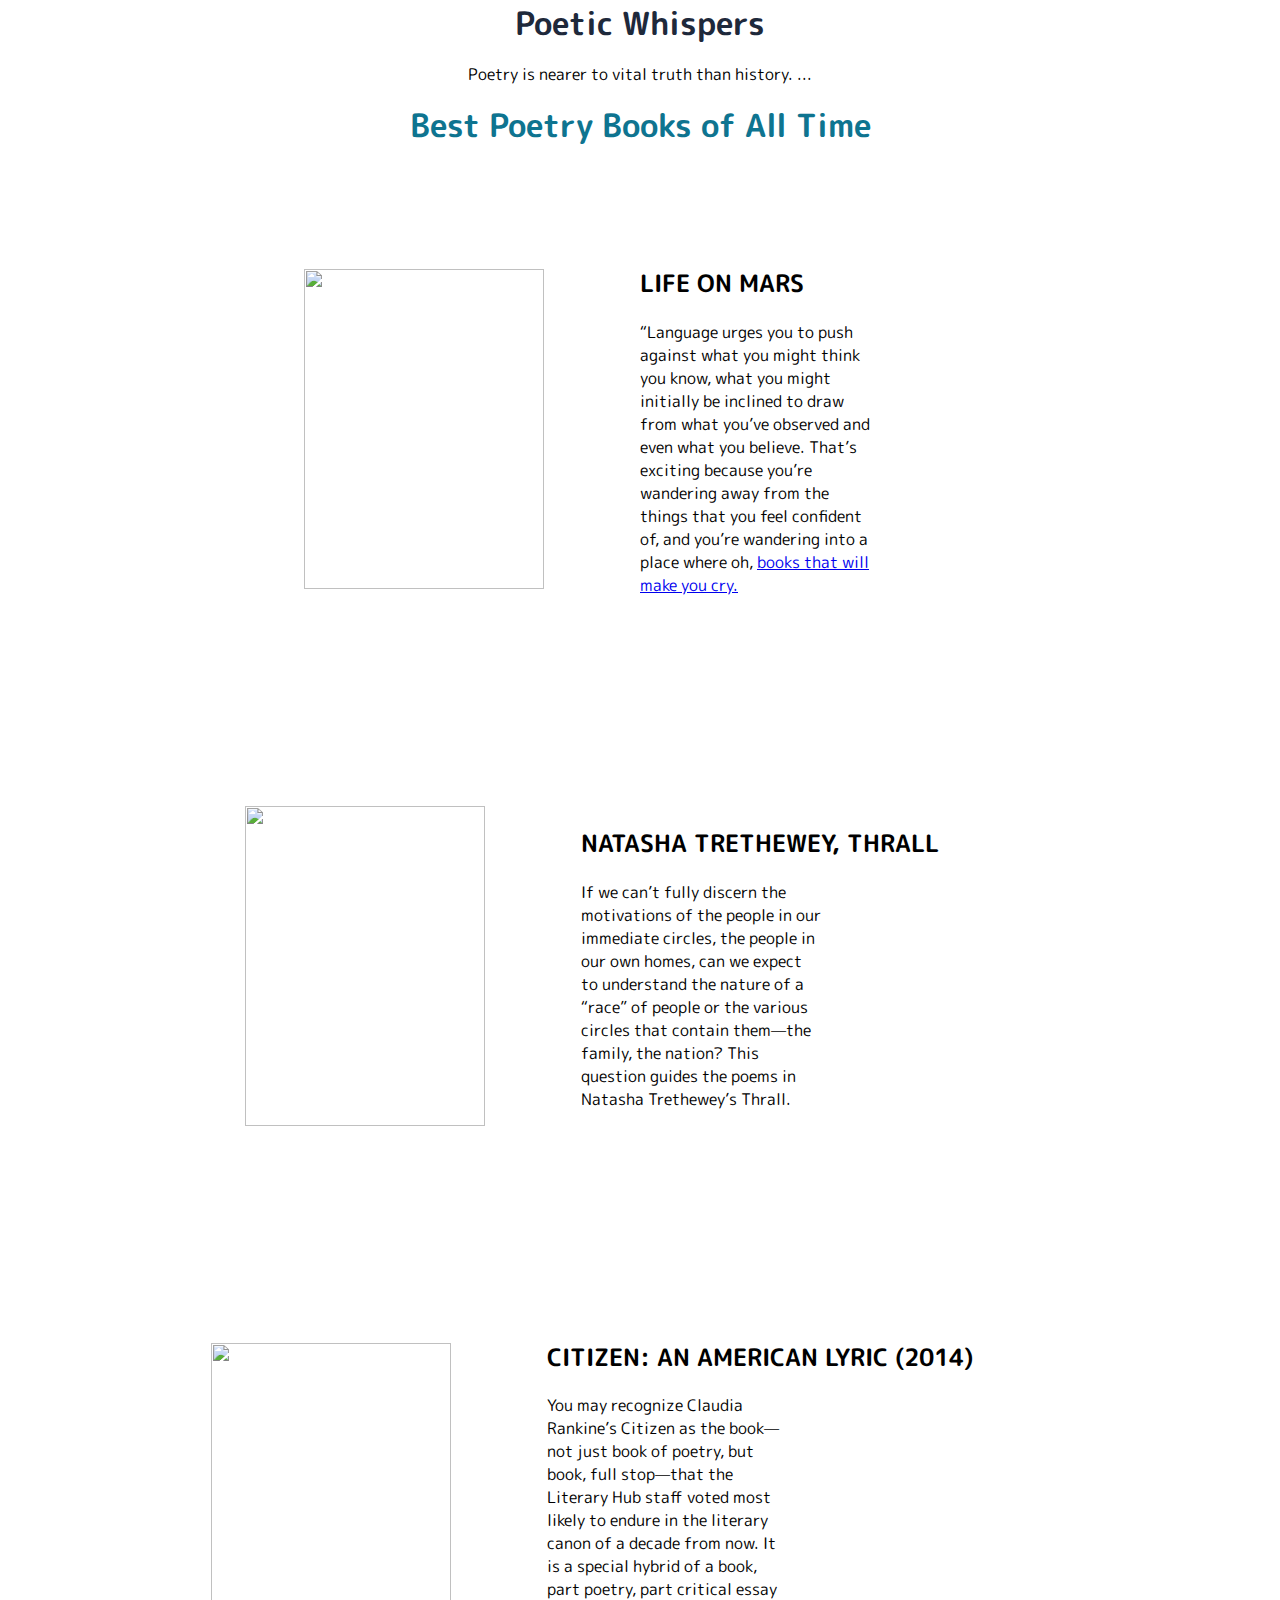
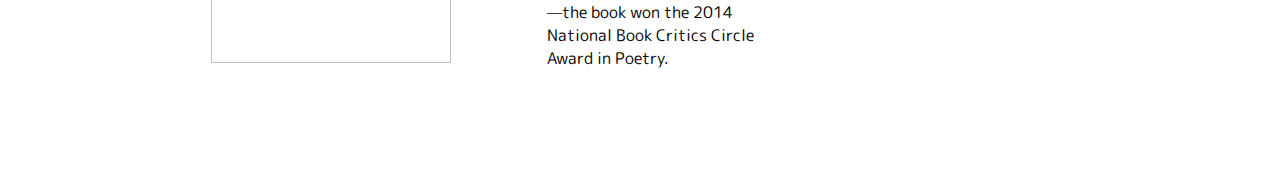
==== Week-2/Exercise2.1/index.html @ 5e218acc "middle section style" ====
<!DOCTYPE html>
<html lang="en">
<head>
    <meta charset="UTF-8">
    <meta http-equiv="X-UA-Compatible" content="IE=edge">
    <meta name="viewport" content="width=device-width, initial-scale=1.0">
    <link rel="stylesheet" href="styles.css">
    <title>Poetic Whispers</title>
</head>
<body>
    <header>
        <h4 class="title-nav">Poetic Whispers</h4>
        <p>Poetry is nearer to vital truth than history. ...</p> 
    </header>
    <h1 id="title-main">Best Poetry Books of All Time</h1>
    <section class="dis-col">
        <article class="dis-row book-container">
            <img class="book-img" src="https://s26162.pcdn.co/wp-content/uploads/2019/10/9781555975845-681x1024.png" alt="" srcset="">
            <div class="book-details">
                <h2>LIFE ON MARS</h2>
                <p class="para">“Language urges you to push against what you might think you know, what you might initially be inclined to draw from what you’ve
                     observed and even what you believe. That’s exciting because you’re wandering away from the things that you feel confident of, and you’re
                      wandering into a place where oh, <a href="https://www.rd.com/list/books-that-will-make-you-cry/">books that will make you cry.</a></p>
            </div>
        </article>
        <article class="dis-row book-container">
            <img class="book-img" src="https://s26162.pcdn.co/wp-content/uploads/2019/10/Screen-Shot-2019-10-03-at-3.27.44-PM.png" alt="" srcset="">
            <div class="book-details">
                <h2>NATASHA TRETHEWEY, THRALL</h2>
                <p class="para">If we can’t fully discern the motivations of the people in our immediate circles, the people in our own homes, can we expect to understand the nature of a “race” of people or the various circles that contain them—the family, the nation? This question guides the poems in Natasha Trethewey’s Thrall.</p>
            </div>
        </article>
        <article class="dis-row book-container">
            <img class="book-img" src="https://s26162.pcdn.co/wp-content/uploads/2019/10/9781555976903-704x1024.png" alt="" srcset="">
           <div class="book-details">
            <h2> CITIZEN: AN AMERICAN LYRIC
                (2014)</h2>
            <p class="para">You may recognize Claudia Rankine’s Citizen as the book—not just book of poetry, but book, full stop—that the Literary Hub staff voted most likely to endure in the literary canon of a decade from now. It is a special hybrid of a book, part poetry, part critical essay—the book won the 2014 National Book Critics Circle Award in Poetry.</p>
           </div>
        </article>
    </section>
</body>
</html>
---- Week-2/Exercise2.1/styles.css ----
@import url('https://fonts.googleapis.com/css2?family=M+PLUS+Rounded+1c:wght@300&display=swap');
:root{
    --clr-primary:#0e7490;
    --font-clr-dark:#0f172a;
    --font-clr-light:#1e293b;
    --bg-clr:#EBEBEB;
}
body{
    margin: 0;
    padding: 0;
    font-family: 'M PLUS Rounded 1c', sans-serif;
}
header{
    display: flex;
    flex-direction: column;
    align-items: center;
}
.title-nav{
    font-size: 2em;
    margin: 0%;
    color: var(--font-clr-light);
}
#title-main{
    margin: 0 auto;
    text-align: center;
    color: var(--clr-primary);
}
/* book section */
.book-container{
    width: 80%;
}
.book-img{
    width: 15rem;
    height: 20rem;
}
.dis-col{
    display: flex;
    flex-direction: column;
    align-items: center;
    justify-content: center;
}
.dis-row{
    display: flex;
    flex-direction: row;
    flex-wrap: wrap;
    align-items: center;
    justify-content: center;
}
.para{
    width: 15rem;
    
}
.book-details{
    padding: 1rem;
    margin: 5rem;
}
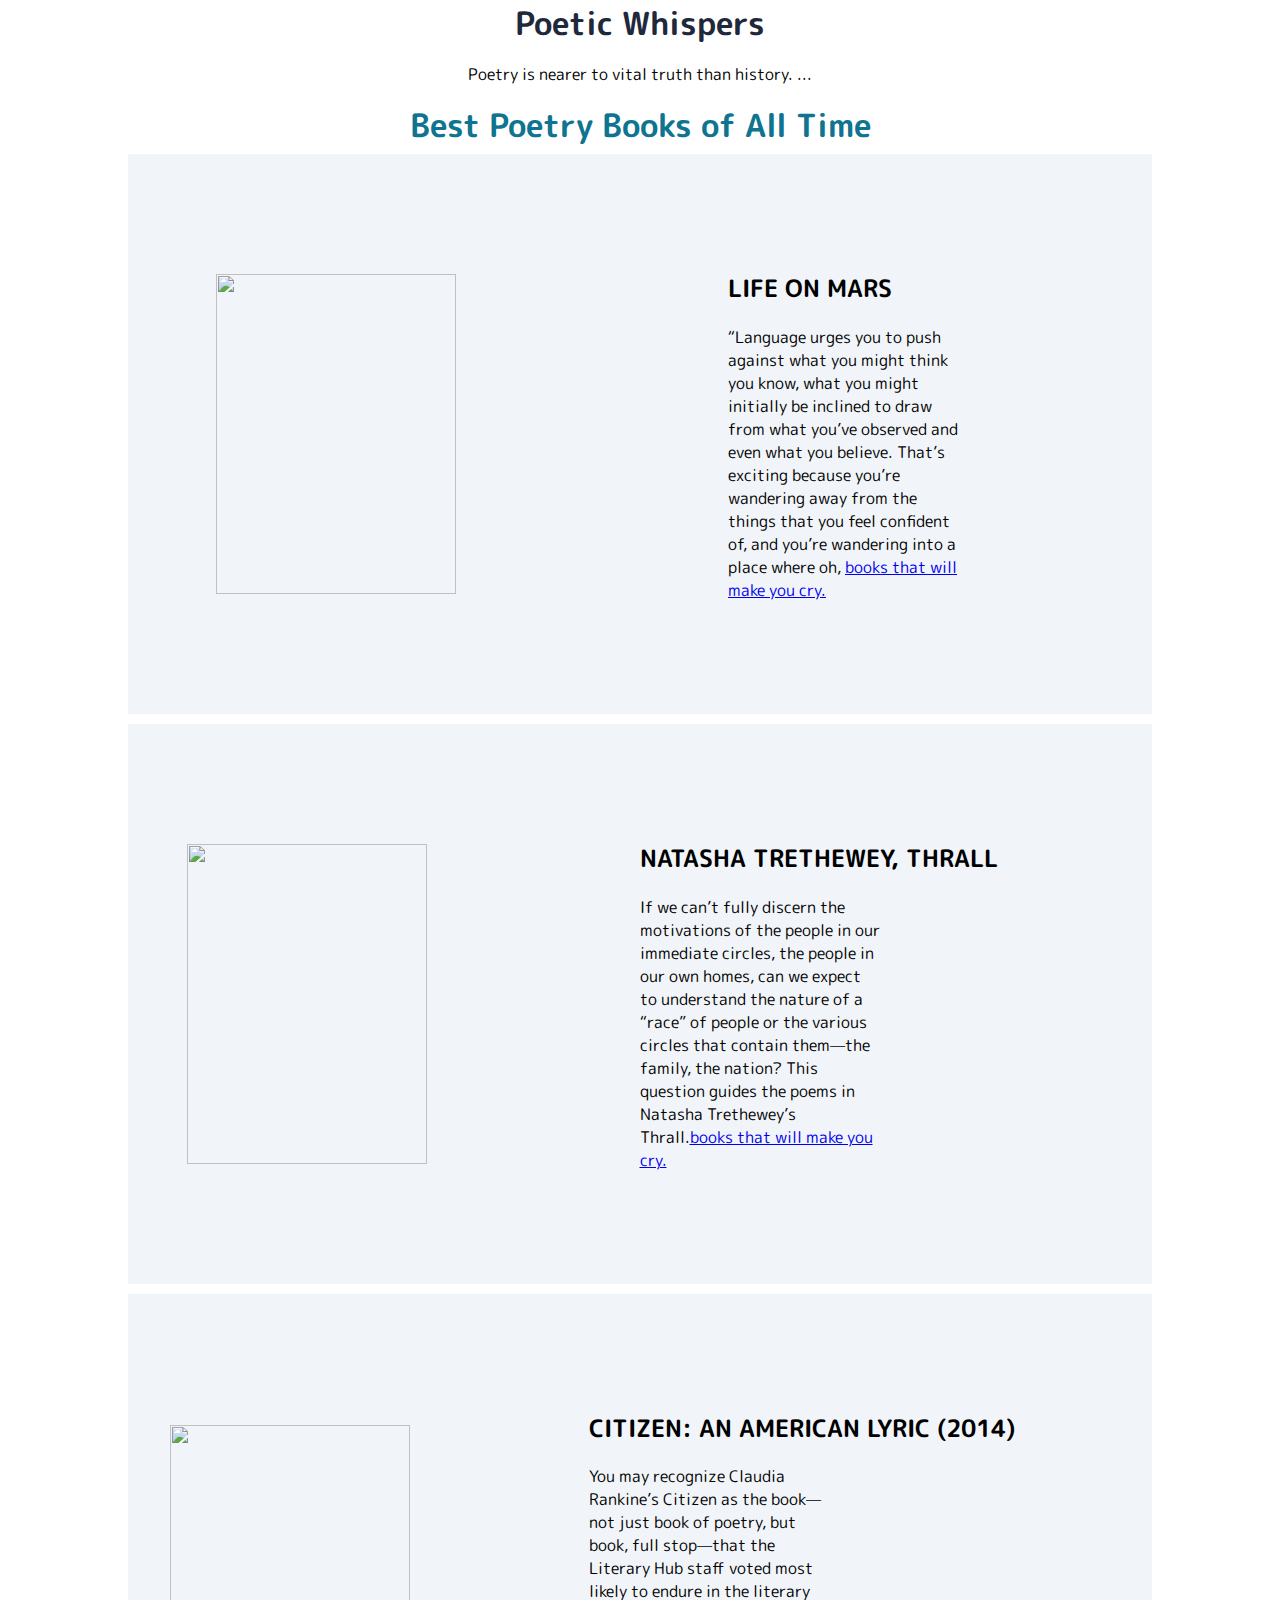
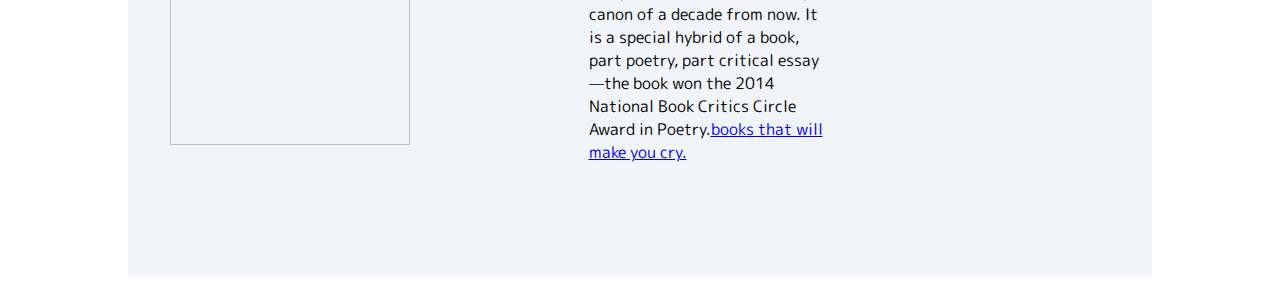
==== commit b1902629: "contact me form added" ====
--- a/Week-2/Exercise2.1/index.html
+++ b/Week-2/Exercise2.1/index.html
@@ -27,7 +27,7 @@
             <img class="book-img" src="https://s26162.pcdn.co/wp-content/uploads/2019/10/Screen-Shot-2019-10-03-at-3.27.44-PM.png" alt="" srcset="">
             <div class="book-details">
                 <h2>NATASHA TRETHEWEY, THRALL</h2>
-                <p class="para">If we can’t fully discern the motivations of the people in our immediate circles, the people in our own homes, can we expect to understand the nature of a “race” of people or the various circles that contain them—the family, the nation? This question guides the poems in Natasha Trethewey’s Thrall.</p>
+                <p class="para">If we can’t fully discern the motivations of the people in our immediate circles, the people in our own homes, can we expect to understand the nature of a “race” of people or the various circles that contain them—the family, the nation? This question guides the poems in Natasha Trethewey’s Thrall.<a href="https://www.rd.com/list/books-that-will-make-you-cry/">books that will make you cry.</a></p>
             </div>
         </article>
         <article class="dis-row book-container">
@@ -35,7 +35,7 @@
            <div class="book-details">
             <h2> CITIZEN: AN AMERICAN LYRIC
                 (2014)</h2>
-            <p class="para">You may recognize Claudia Rankine’s Citizen as the book—not just book of poetry, but book, full stop—that the Literary Hub staff voted most likely to endure in the literary canon of a decade from now. It is a special hybrid of a book, part poetry, part critical essay—the book won the 2014 National Book Critics Circle Award in Poetry.</p>
+            <p class="para">You may recognize Claudia Rankine’s Citizen as the book—not just book of poetry, but book, full stop—that the Literary Hub staff voted most likely to endure in the literary canon of a decade from now. It is a special hybrid of a book, part poetry, part critical essay—the book won the 2014 National Book Critics Circle Award in Poetry.<a href="https://www.rd.com/list/books-that-will-make-you-cry/">books that will make you cry.</a></p>
            </div>
         </article>
     </section>
--- a/Week-2/Exercise2.1/styles.css
+++ b/Week-2/Exercise2.1/styles.css
@@ -28,6 +28,12 @@
 /* book section */
 .book-container{
     width: 80%;
+    display: flex;
+    flex-direction: row;
+    align-items: center;
+    justify-content: space-around;
+    background-color: #f1f5f9;
+    margin: 5px;
 }
 .book-img{
     width: 15rem;
@@ -39,13 +45,13 @@
     align-items: center;
     justify-content: center;
 }
-.dis-row{
+/* .dis-row{
     display: flex;
     flex-direction: row;
     flex-wrap: wrap;
     align-items: center;
     justify-content: center;
-}
+} */
 .para{
     width: 15rem;
     
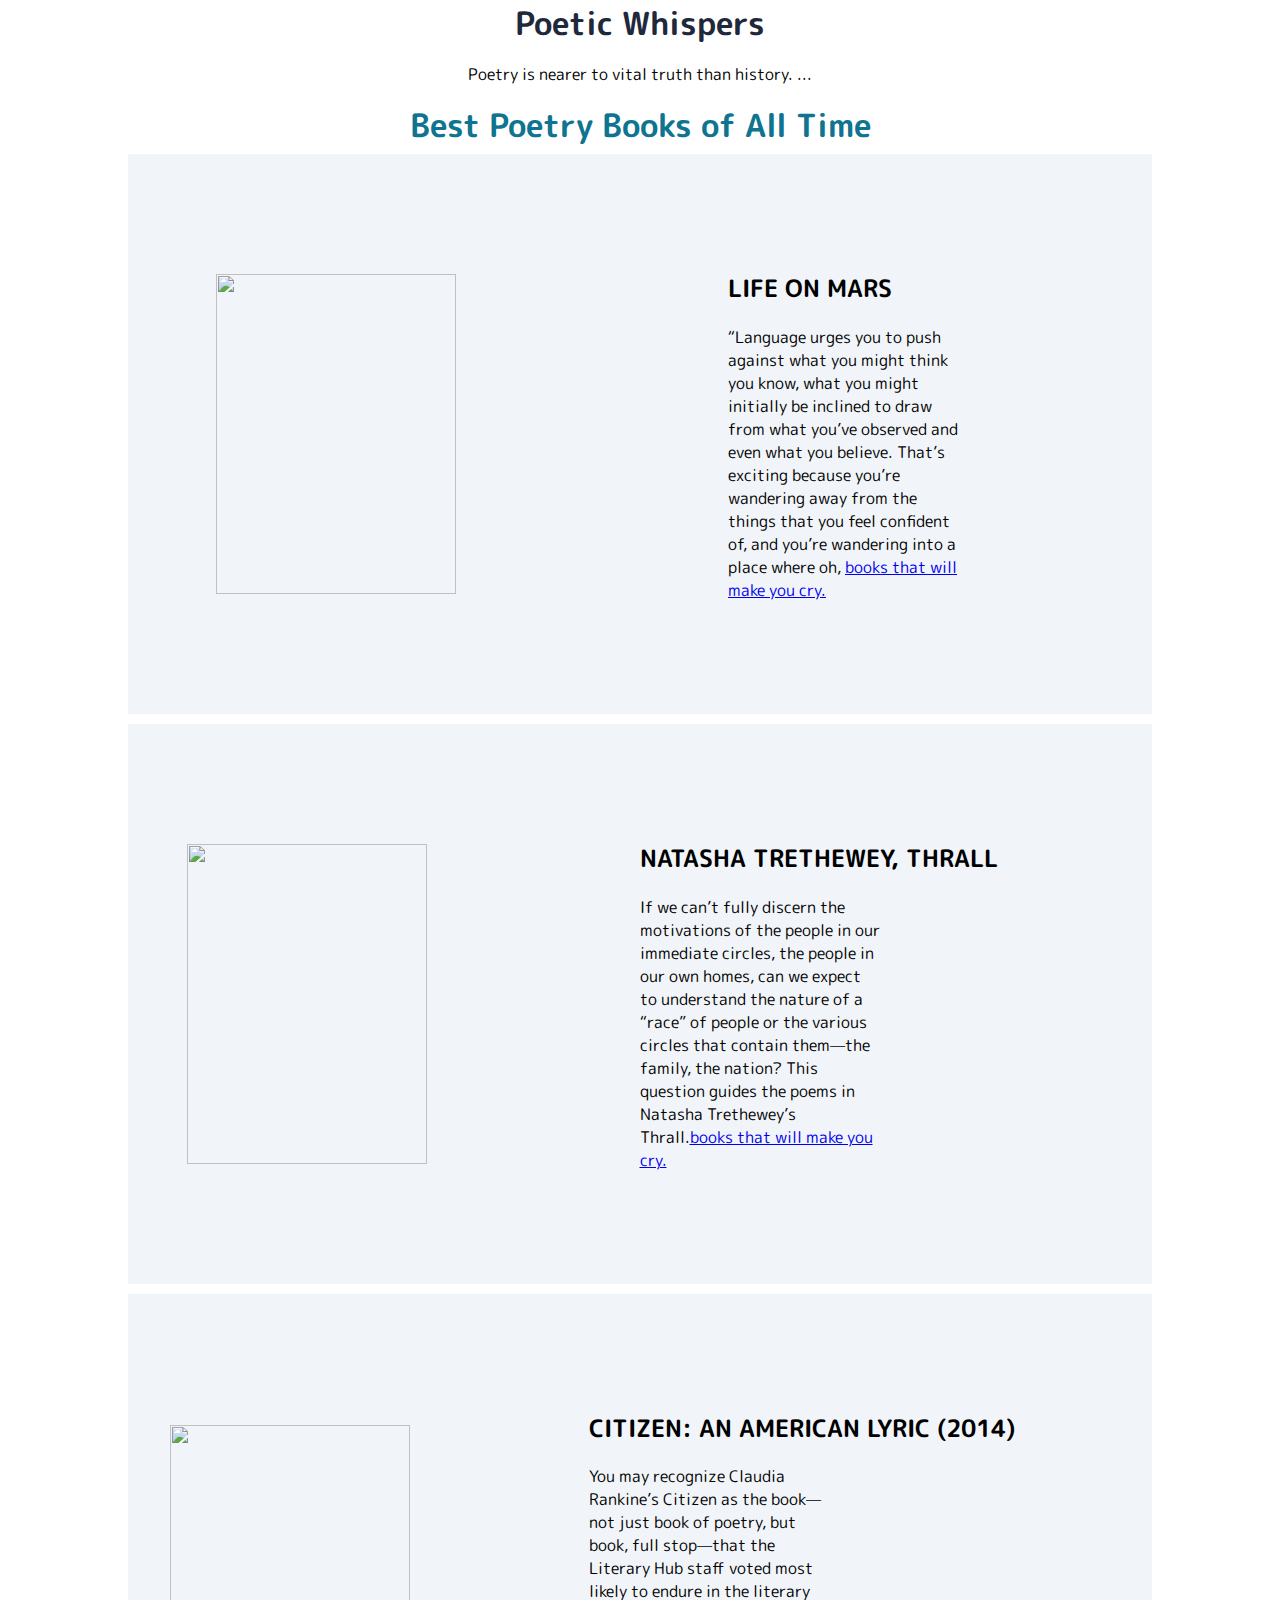
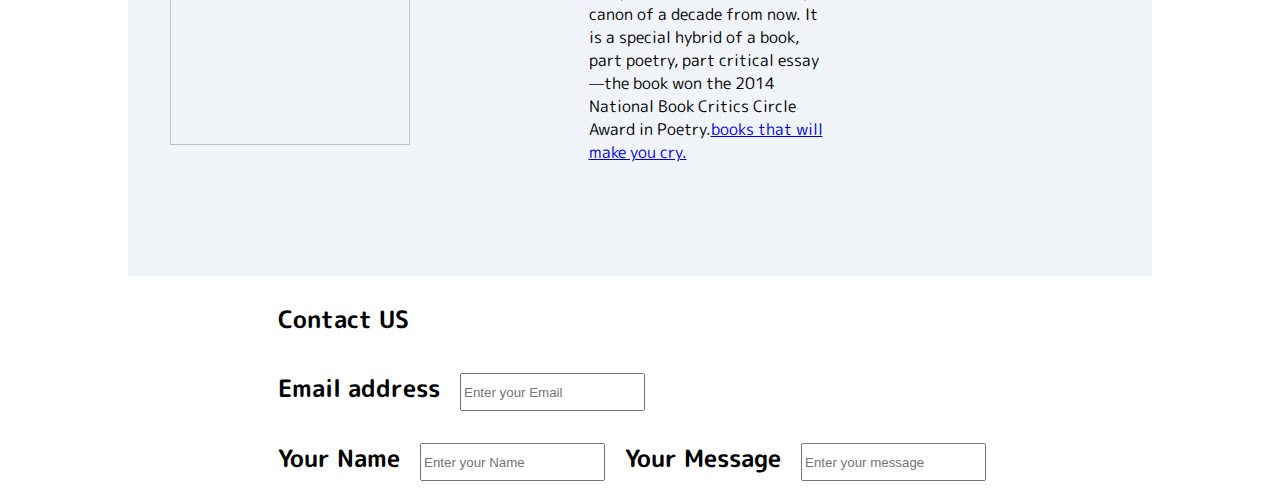
==== commit f8e684a0: "footer added" ====
--- a/Week-2/Exercise2.1/index.html
+++ b/Week-2/Exercise2.1/index.html
@@ -38,6 +38,16 @@
             <p class="para">You may recognize Claudia Rankine’s Citizen as the book—not just book of poetry, but book, full stop—that the Literary Hub staff voted most likely to endure in the literary canon of a decade from now. It is a special hybrid of a book, part poetry, part critical essay—the book won the 2014 National Book Critics Circle Award in Poetry.<a href="https://www.rd.com/list/books-that-will-make-you-cry/">books that will make you cry.</a></p>
            </div>
         </article>
+        <article class="contact-me-container">
+            <h2 class="contact-me-title">Contact US</h2>
+            <div><label for="email">Email address</label>
+            <input type="email" placeholder="Enter your Email"><br>
+            <label for="name">Your Name</label>
+            <input type="name" placeholder="Enter your Name">
+            <label for="message">Your Message</label>
+            <input type="text" placeholder="Enter your message">
+            </div>
+        </article>
     </section>
 </body>
 </html>--- a/Week-2/Exercise2.1/styles.css
+++ b/Week-2/Exercise2.1/styles.css
@@ -59,4 +59,16 @@
 .book-details{
     padding: 1rem;
     margin: 5rem;
+}
+.contact-me-container{
+    display: flex;
+    flex-direction: column;
+}
+label{
+    font-size: 1.5em;
+    font-weight: bold;
+}
+input{
+    margin: 1rem;
+    height: 2rem;
 }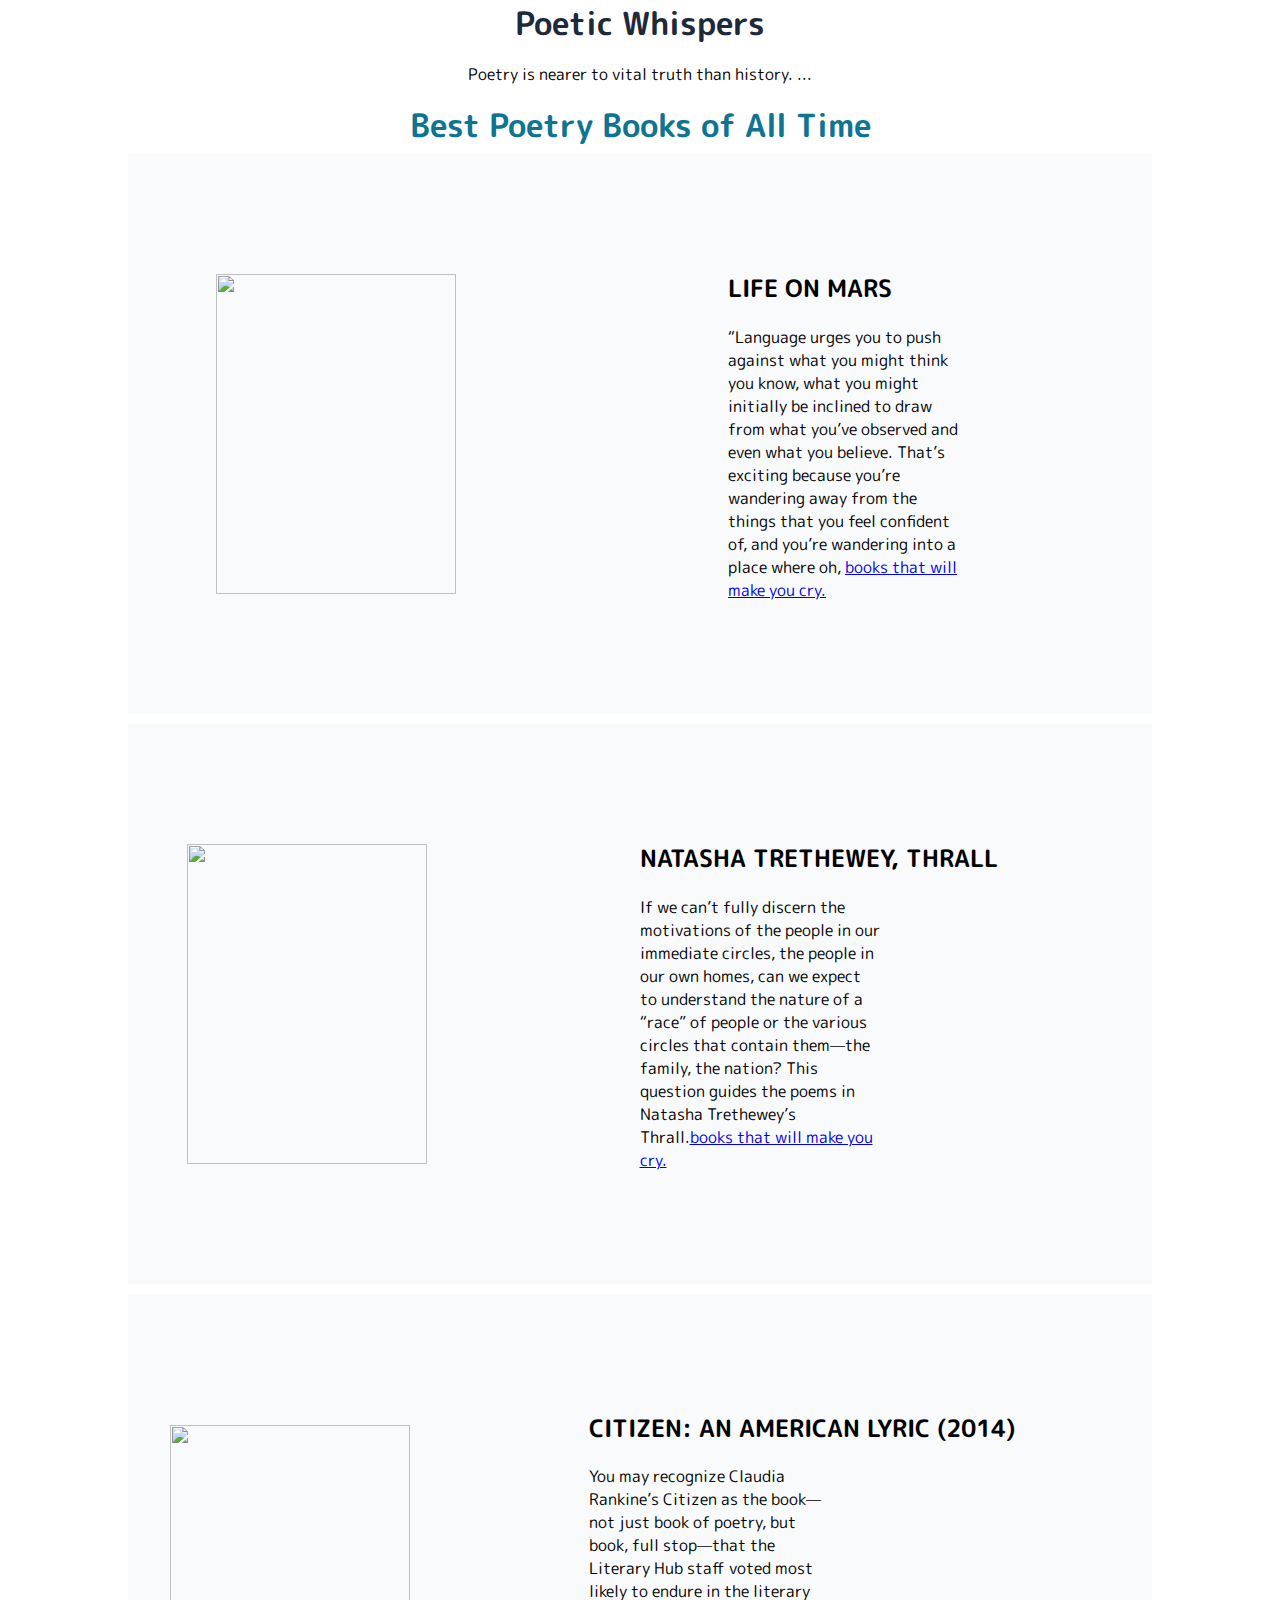
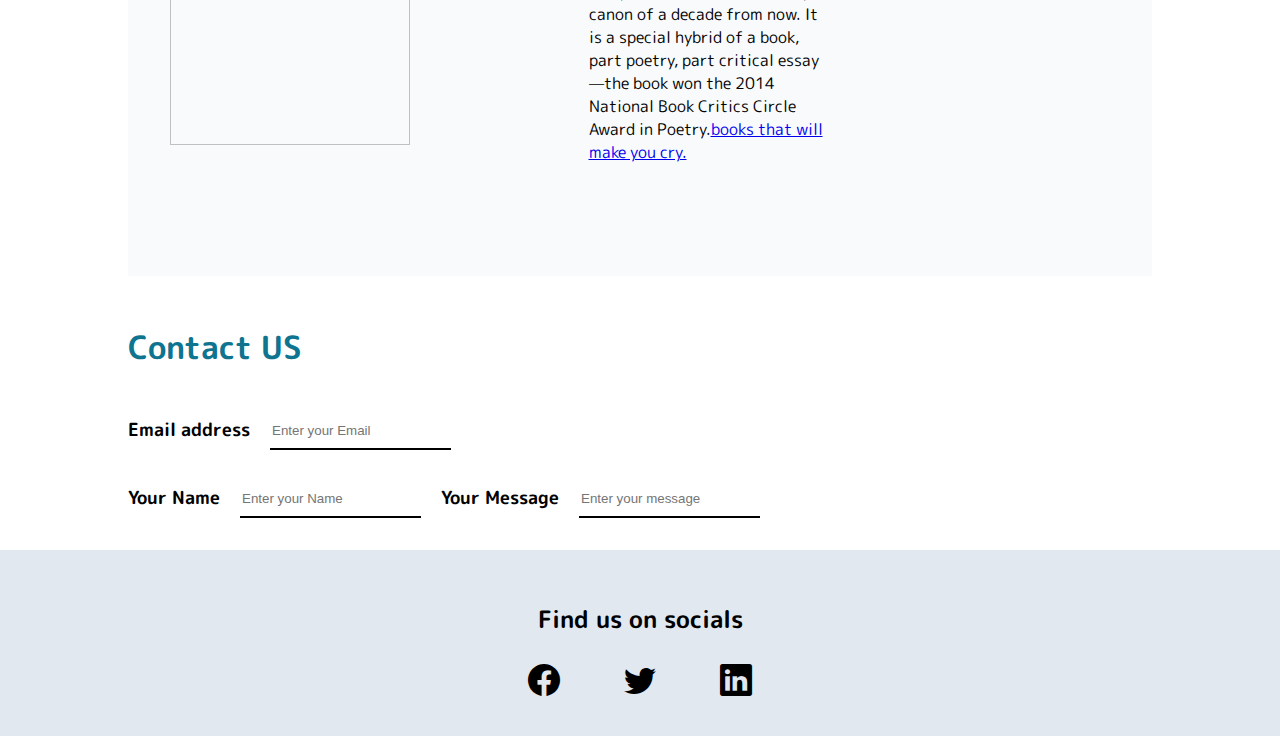
==== commit 4caf4e29: "style changes" ====
--- a/Week-2/Exercise2.1/index.html
+++ b/Week-2/Exercise2.1/index.html
@@ -49,5 +49,9 @@
             </div>
         </article>
     </section>
+    <footer>
+        <h2>Find us on socials</h2>
+        <div><i class="bi bi-facebook"></i><i class="bi bi-twitter"></i><i class="bi bi-linkedin"></i></div>
+    </footer>
 </body>
 </html>--- a/Week-2/Exercise2.1/styles.css
+++ b/Week-2/Exercise2.1/styles.css
@@ -1,4 +1,5 @@
 @import url('https://fonts.googleapis.com/css2?family=M+PLUS+Rounded+1c:wght@300&display=swap');
+@import url("https://cdn.jsdelivr.net/npm/bootstrap-icons@1.3.0/font/bootstrap-icons.css");
 :root{
     --clr-primary:#0e7490;
     --font-clr-dark:#0f172a;
@@ -32,7 +33,7 @@
     flex-direction: row;
     align-items: center;
     justify-content: space-around;
-    background-color: #f1f5f9;
+    background-color: #f8fafc;
     margin: 5px;
 }
 .book-img{
@@ -63,12 +64,38 @@
 .contact-me-container{
     display: flex;
     flex-direction: column;
+    /* background-color:#f1f5f9 ; */
+    width: 80%;
+    padding: 1rem;
+}
+.contact-me-title{
+    color: var(--clr-primary);
+    font-size: 2em;
+    font-weight: bold;
 }
 label{
-    font-size: 1.5em;
+    font-size: 1.1em;
     font-weight: bold;
 }
 input{
     margin: 1rem;
     height: 2rem;
+    background: transparent;
+    border: none;
+    border-bottom: 2px solid black;
+}
+footer{
+    display: flex;
+    flex-direction: column;
+    align-items: center;
+    background-color: #e2e8f0;
+    padding: 2rem;
+}
+.bi{
+    margin: 2rem;
+    font-size: 2em;
+    cursor: pointer;
+}
+.bi:hover{
+    transform: scale(2);
 }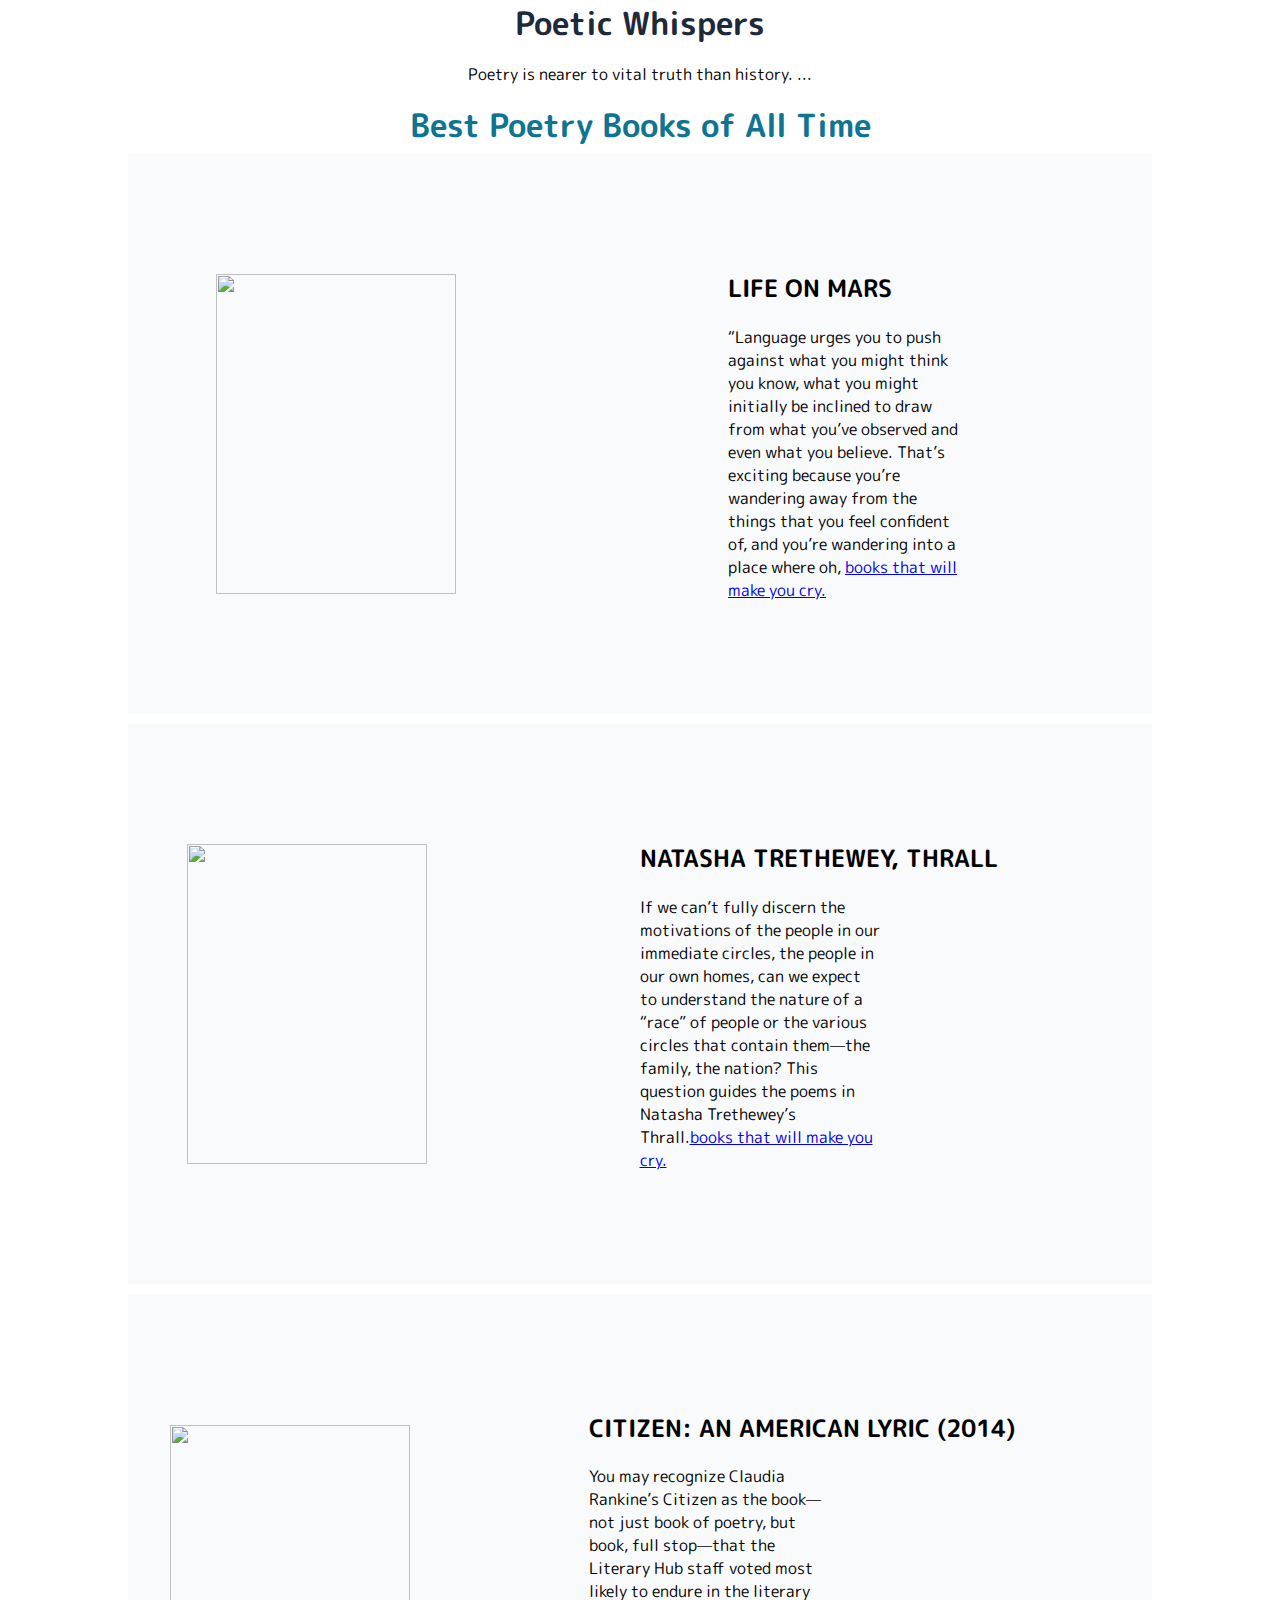
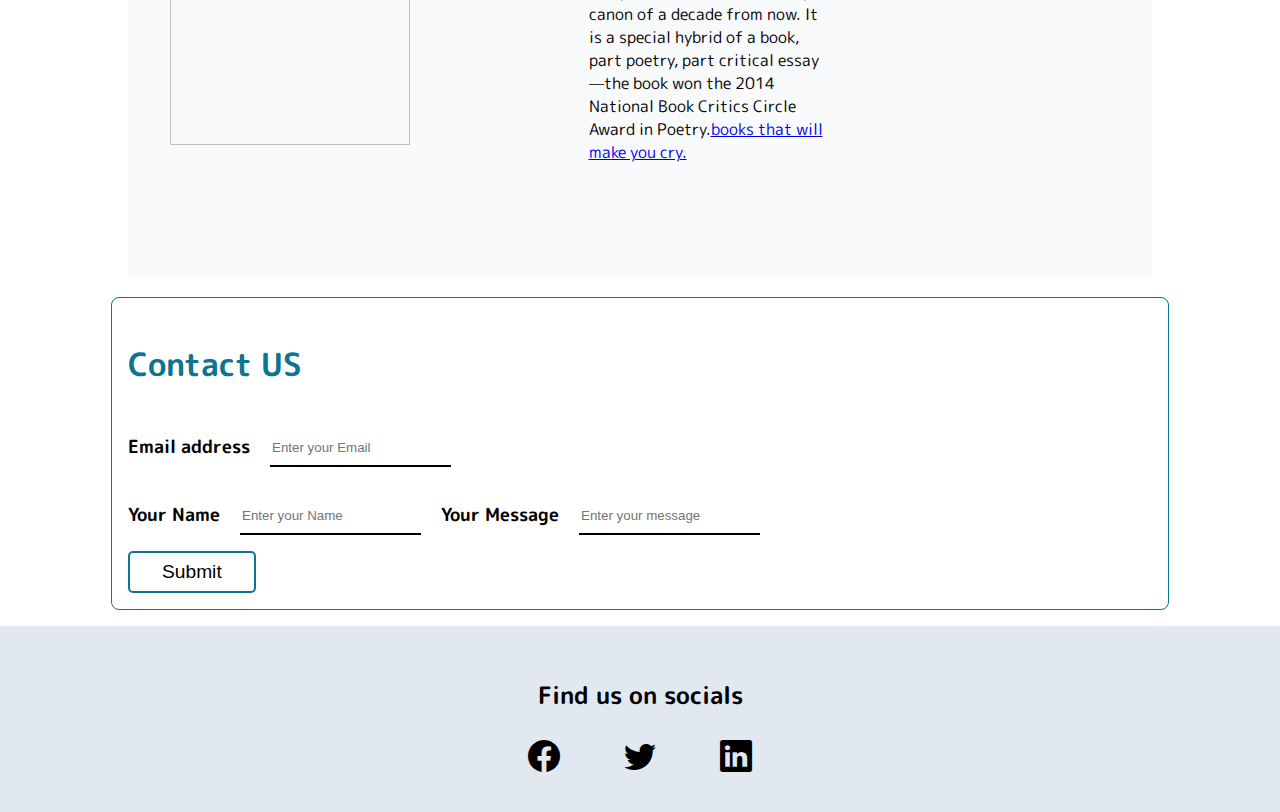
==== commit bf90986b: "square assignment" ====
--- a/Week-2/Exercise2.1/index.html
+++ b/Week-2/Exercise2.1/index.html
@@ -46,6 +46,8 @@
             <input type="name" placeholder="Enter your Name">
             <label for="message">Your Message</label>
             <input type="text" placeholder="Enter your message">
+            <br>
+            <button>Submit</button>
             </div>
         </article>
     </section>
--- a/Week-2/Exercise2.1/styles.css
+++ b/Week-2/Exercise2.1/styles.css
@@ -64,9 +64,17 @@
 .contact-me-container{
     display: flex;
     flex-direction: column;
-    /* background-color:#f1f5f9 ; */
     width: 80%;
     padding: 1rem;
+    border: 1.5px solid var(--clr-primary);
+    border-radius: 0.5rem;
+    margin: 1rem;
+}
+input:focus{
+    outline: none !important;
+    border-color: var(--clr-primary);
+    /* box-shadow: 0 0 10px #719ECE; */
+
 }
 .contact-me-title{
     color: var(--clr-primary);
@@ -84,6 +92,19 @@
     border: none;
     border-bottom: 2px solid black;
 }
+button{
+    background-color: transparent;
+    border: 2px solid var(--clr-primary);
+    font-size: 1.2em;
+    padding: 0.5rem 2rem;
+    cursor: pointer;
+    border-radius: 5px;
+}
+button:hover{
+    transition: 0.5s;
+    color: white;
+    background-color: var(--clr-primary);
+}
 footer{
     display: flex;
     flex-direction: column;
@@ -98,4 +119,4 @@
 }
 .bi:hover{
     transform: scale(2);
-}+}
